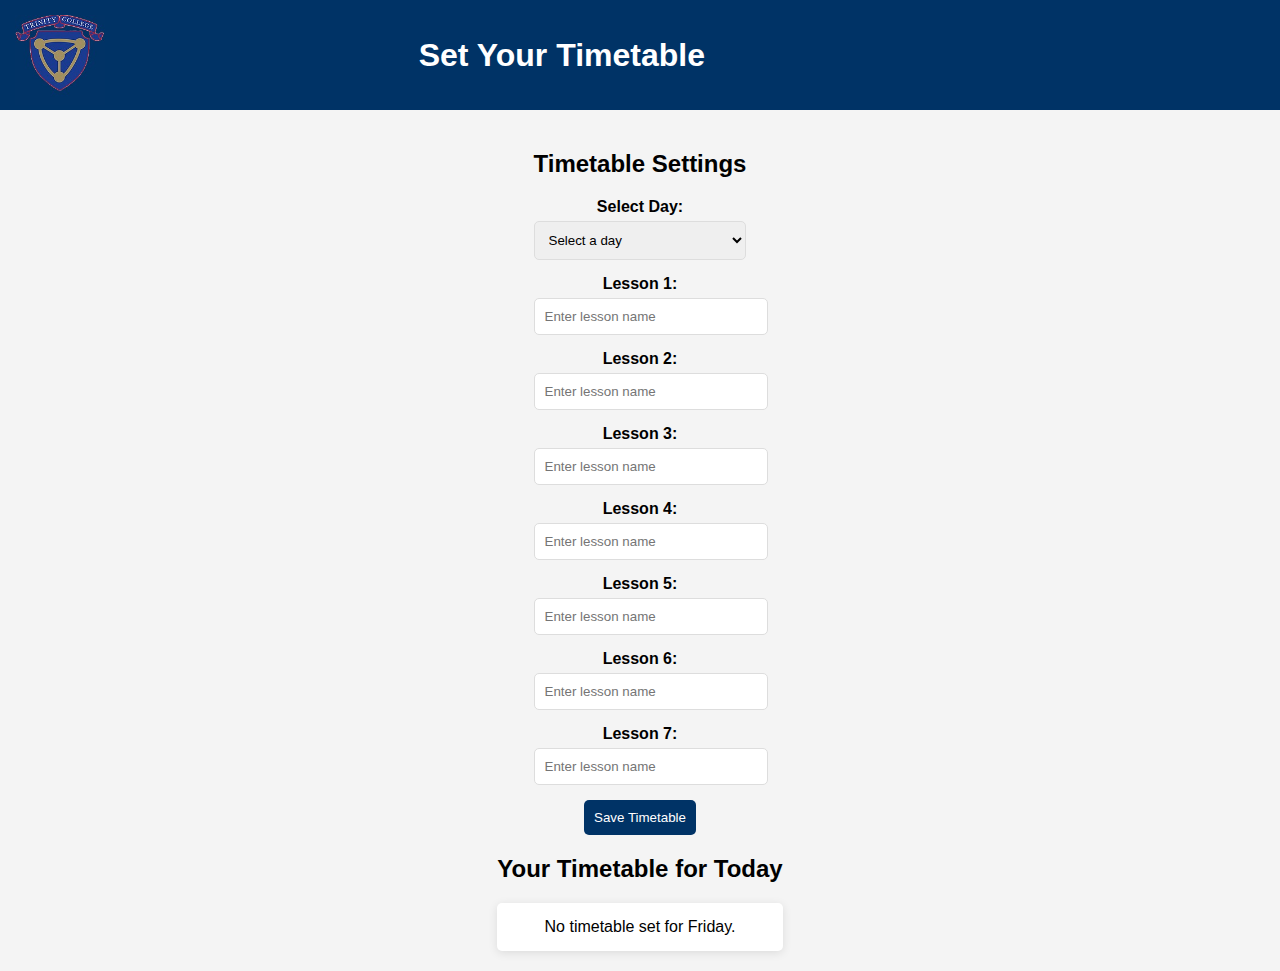
==== settings.html @ 126a45ff "first commit" ====
<!DOCTYPE html>
<html lang="en">
<head>
    <meta charset="UTF-8">
    <meta name="viewport" content="width=device-width, initial-scale=1.0">
    <link rel="stylesheet" href="styles.css">
    <title>Settings - Schoolsquare</title>
</head>
<body>
    <header>
        <div class="logo">
            <a href="index.html">
                <img src="images/schoolbox-logo.jpg" alt="School Logo" style="width: 90px; height: auto; padding-top: 13px;">
            </a>
        </div>
        <h1 style="padding-right: 560px;">Set Your Timetable</h1>
    </header>
    <main style="text-align: center;">
        <section aria-labelledby="timetable-form-heading">
            <h2 id="timetable-form-heading">Timetable Settings</h2>
            <form id="timetable-form">
                <div class="form-group">
                    <label for="day">Select Day:</label>
                    <select id="day" name="day" required>
                        <option value="" disabled selected>Select a day</option>
                        <option value="Monday">Monday</option>
                        <option value="Tuesday">Tuesday</option>
                        <option value="Wednesday">Wednesday</option>
                        <option value="Thursday">Thursday</option>
                        <option value="Friday">Friday</option>
                    </select>
                </div>

                <div class="form-group">
                    <label for="lesson1">Lesson 1:</label>
                    <input type="text" id="lesson1" name="lesson1" placeholder="Enter lesson name" required>
                </div>

                <div class="form-group">
                    <label for="lesson2">Lesson 2:</label>
                    <input type="text" id="lesson2" name="lesson2" placeholder="Enter lesson name" required>
                </div>

                <div class="form-group">
                    <label for="lesson3">Lesson 3:</label>
                    <input type="text" id="lesson3" name="lesson3" placeholder="Enter lesson name" required>
                </div>

                <div class="form-group">
                    <label for="lesson4">Lesson 4:</label>
                    <input type="text" id="lesson4" name="lesson4" placeholder="Enter lesson name" required>
                </div>

                <div class="form-group">
                    <label for="lesson5">Lesson 5:</label>
                    <input type="text" id="lesson5" name="lesson5" placeholder="Enter lesson name" required>
                </div>

                <div class="form-group">
                    <label for="lesson6">Lesson 6:</label>
                    <input type="text" id="lesson6" name="lesson6" placeholder="Enter lesson name" required>
                </div>

                <div class="form-group">
                    <label for="lesson7">Lesson 7:</label>
                    <input type="text" id="lesson7" name="lesson7" placeholder="Enter lesson name" required>
                </div>

                <button type="submit" class="btn">Save Timetable</button>
            </form>
        </section>

        <section aria-labelledby="current-timetable-heading">
            <h2 id="current-timetable-heading">Your Timetable for Today</h2>
            <div id="current-timetable" class="timetable-display">
                <p>No timetable set for today.</p>
            </div>
        </section>
    </main>
    <script src="script.js"></script>
</body>
</html>
---- styles.css ----
body {
    font-family: Arial, sans-serif;
    margin: 0;
    padding: 0;
    background-color: #f4f4f4;
}

header {
    background-color: #003366;
    color: white;
    padding: 10px 20px; /* Reduced padding for a smaller nav bar */
    display: flex;
    justify-content: space-between;
    align-items: center;
    height: 80px; /* Adjusted height of the nav bar */
}

.logo img {
    width: 90px;
    height: auto;
    padding-top: 13px;
}

nav ul {
    list-style-type: none;
    display: flex;
    flex-wrap: wrap;
    gap: 25px; /* Increased gap for better spacing between icons */
    padding: 0;
}

nav ul li {
    text-align: center;
    transition: transform 0.3s;
}

nav ul li:hover {
    transform: translateY(-5px);
}

nav ul li a {
    text-decoration: none;
    color: white;
    text-align: center;
}

nav ul li a:hover {
    color: #ffcc00; /* Change hover color */
}

.user-info {
    display: flex;
    align-items: center;
}

.user-info span {
    margin-right: 10px;
}

.settings-link {
    text-decoration: none;
    color: white;
    text-align: center;
    transition: transform 0.3s;
}

.settings-link:hover {
    transform: translateY(-5px);
    color: #ffcc00; /* Change hover color */
}

main {
    padding: 20px;
}

.schedule {
    margin-bottom: 20px;
}

.schedule h3 {
    margin-bottom: 10px;
}

.timetable {
    display: grid;
    grid-template-columns: repeat(3, 1fr);
    gap: 15px; /* Space between lessons */
}

.lesson {
    background-color: #f9f9f9;
    border: 1px solid #ddd;
    border-radius: 5px;
    padding: 10px;
    text-align: center;
    transition: background-color 0.3s;
}

.lesson h4 {
    margin: 0;
}

.lesson p {
    margin: 5px 0;
}

.lesson.highlight {
    background-color: #cceeff; /* Highlight color for current lesson */
    font-weight: bold; /* Make text bold */
}
.lesson:hover {
    background-color: #e7e7e7; /* Change background color on hover */
}

body {
    font-family: Arial, sans-serif;
    margin: 0;
    padding: 0;
    background-color: #f4f4f4;
}

header {
    background-color: #003366;
    color: white;
    padding: 15px;
    text-align: center;
}

main {
    display: flex;
    flex-direction: column;
    align-items: center; /* Center content horizontally */
    padding: 20px;
}

h2 {
    margin-top: 20px;
}

.form-group {
    margin-bottom: 15px;
}

label {
    font-weight: bold;
    display: block;
    margin-bottom: 5px;
}

input, select {
    padding: 10px;
    border: 1px solid #ddd;
    border-radius: 5px;
    width: 100%; /* Full width for inputs */
    max-width: 400px; /* Limit max width */
}

button {
    padding: 10px;
    background-color: #003366;
    color: white;
    border: none;
    border-radius: 5px;
    cursor: pointer;
    transition: background-color 0.3s;
}

button:hover {
    background-color: #004080;
}

.timetable-display {
    margin-top: 20px;
    background-color: #ffffff;
    padding: 15px;
    border-radius: 5px;
    box-shadow: 0 2px 10px rgba(0, 0, 0, 0.1);
}

.timetable-display p {
    margin: 0;
}
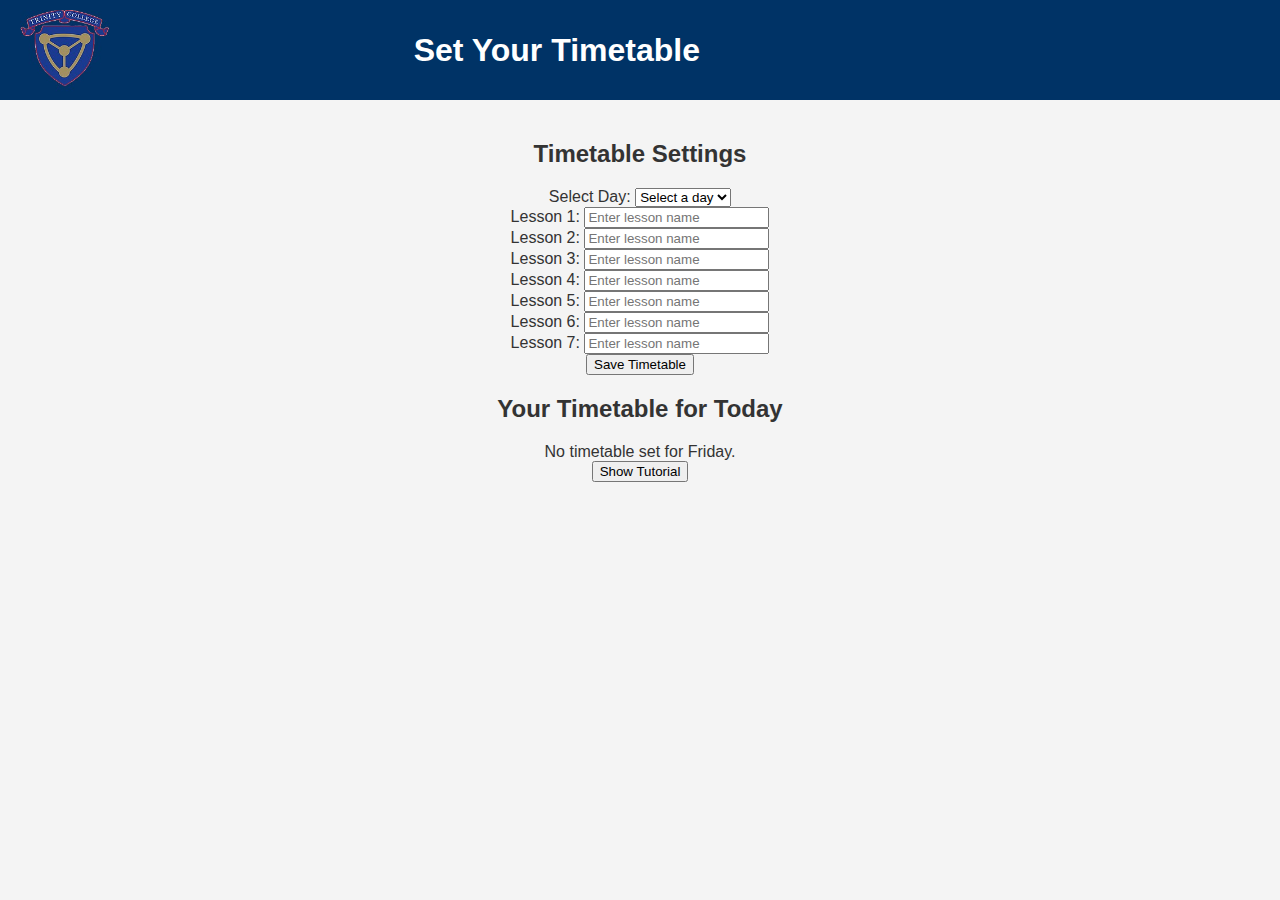
==== commit d54248d6: "this is a broken tutorial version" ====
--- a/settings.html
+++ b/settings.html
@@ -5,6 +5,7 @@
     <meta name="viewport" content="width=device-width, initial-scale=1.0">
     <link rel="stylesheet" href="styles.css">
     <title>Settings - Schoolsquare</title>
+    <link rel="icon" href="images/schoolbox-logo.png" type="image/x-icon">
 </head>
 <body>
     <header>
@@ -76,7 +77,53 @@
                 <p>No timetable set for today.</p>
             </div>
         </section>
+
+        <section>
+            <button id="showTutorialButton" class="btn">Show Tutorial</button>
+        </section>
     </main>
+
+    <!-- Tutorial Modal -->
+    <div id="tutorialModal" class="modal" style="text-align: center; display: none;">
+        <div class="modal-content">
+            <span class="close-button">&times;</span>
+            <div id="tutorialSteps">
+                <div class="step active">
+                    <h2>Welcome to Schoolbox!</h2>
+                    <p>This tutorial will guide you through setting up your timetable.</p>
+                </div>
+                <div class="step">
+                    <h2>Step 1: Navigate to Settings</h2>
+                    <p>Go to the <strong>Settings</strong> page to customize your timetable.</p>
+                    <img src="images/settings-screenshot.png" alt="Settings Page" width="600">
+                </div>
+                <div class="step">
+                    <h2>Step 2: Set Your Timetable</h2>
+                    <p>Select the day and enter your lessons for each time slot.</p>
+                    <img src="images/set-timetable.png" alt="Timetable Settings"  width="600">
+                </div>
+                <div class="step">
+                    <h2>Step 3: View Your Schedule</h2>
+                    <p>The current lesson will be highlighted based on the current time.</p>
+                    <img src="images/schedule-screenshot.png" alt="View Schedule" width="600">
+                </div>
+                <div class="step">
+                    <h2>Step 4: Turn Off Tutorial</h2>
+                    <p>You can turn off this tutorial to prevent it from showing again.</p>
+                    <label>
+                        <input type="checkbox" id="disableTutorial"> Do not show this tutorial again
+                    </label>
+                </div>
+            </div>
+            <div class="modal-footer">
+                <button id="prevButton" onclick="changeStep(-1)">Previous</button>
+                <button id="nextButton" onclick="changeStep(1)">Next</button>
+                <span id="stepCounter">Page 1 of 4</span>
+            </div>
+        </div>
+    </div>
+
     <script src="script.js"></script>
+    <script src="main.js"></script>
 </body>
 </html>--- a/styles.css
+++ b/styles.css
@@ -1,18 +1,20 @@
+/* General Styles */
 body {
     font-family: Arial, sans-serif;
     margin: 0;
     padding: 0;
     background-color: #f4f4f4;
+    color: #333;
 }
 
 header {
     background-color: #003366;
     color: white;
-    padding: 10px 20px; /* Reduced padding for a smaller nav bar */
+    padding: 10px 20px;
     display: flex;
     justify-content: space-between;
     align-items: center;
-    height: 80px; /* Adjusted height of the nav bar */
+    height: 80px;
 }
 
 .logo img {
@@ -25,7 +27,7 @@
     list-style-type: none;
     display: flex;
     flex-wrap: wrap;
-    gap: 25px; /* Increased gap for better spacing between icons */
+    gap: 25px;
     padding: 0;
 }
 
@@ -45,7 +47,7 @@
 }
 
 nav ul li a:hover {
-    color: #ffcc00; /* Change hover color */
+    color: #ffcc00;
 }
 
 .user-info {
@@ -66,7 +68,7 @@
 
 .settings-link:hover {
     transform: translateY(-5px);
-    color: #ffcc00; /* Change hover color */
+    color: #ffcc00;
 }
 
 main {
@@ -82,101 +84,129 @@
 }
 
 .timetable {
-    display: grid;
-    grid-template-columns: repeat(3, 1fr);
-    gap: 15px; /* Space between lessons */
+    display: flex;
+    flex-wrap: nowrap;
+    gap: 10px;
 }
 
 .lesson {
-    background-color: #f9f9f9;
+    flex: 1;
     border: 1px solid #ddd;
     border-radius: 5px;
-    padding: 10px;
+    padding: 15px;
     text-align: center;
     transition: background-color 0.3s;
-}
-
-.lesson h4 {
-    margin: 0;
-}
-
-.lesson p {
-    margin: 5px 0;
+    max-width: 120px;
+    position: relative;
 }
 
 .lesson.highlight {
-    background-color: #cceeff; /* Highlight color for current lesson */
-    font-weight: bold; /* Make text bold */
-}
+    border: 2px solid #003366;
+    font-weight: bold;
+}
+
 .lesson:hover {
-    background-color: #e7e7e7; /* Change background color on hover */
-}
-
-body {
-    font-family: Arial, sans-serif;
-    margin: 0;
-    padding: 0;
-    background-color: #f4f4f4;
-}
-
-header {
-    background-color: #003366;
-    color: white;
-    padding: 15px;
-    text-align: center;
-}
-
-main {
-    display: flex;
-    flex-direction: column;
-    align-items: center; /* Center content horizontally */
+    opacity: 0.8;
+}
+
+/* Modal Styles */
+.modal {
+    display: block; /* Always show for testing */
+    position: fixed;
+    z-index: 1;
+    left: 0;
+    top: 0;
+    width: 100%;
+    height: 100%;
+    overflow: auto;
+    background-color: rgba(0,0,0,0.4);
+    padding-top: 60px;
+    animation: fadeIn 0.5s;
+}
+
+.modal-content {
+    background-color: #fefefe;
+    margin: 5% auto;
     padding: 20px;
-}
-
-h2 {
+    border: 1px solid #888;
+    width: 80%;
+    max-width: 600px;
+    position: relative;
+    border-radius: 10px;
+    box-shadow: 0 5px 15px rgba(0,0,0,0.3);
+}
+
+.close-button {
+    color: #aaa;
+    float: right;
+    font-size: 28px;
+    font-weight: bold;
+    transition: color 0.3s;
+}
+
+.close-button:hover,
+.close-button:focus {
+    color: black;
+    cursor: pointer;
+}
+
+.step {
+    display: none;
+    opacity: 0;
+    animation: fadeIn 0.5s forwards;
+}
+
+.step.active {
+    display: block;
+    opacity: 1;
+}
+
+.modal-footer {
+    text-align: center;
     margin-top: 20px;
 }
 
-.form-group {
-    margin-bottom: 15px;
-}
-
-label {
-    font-weight: bold;
-    display: block;
-    margin-bottom: 5px;
-}
-
-input, select {
-    padding: 10px;
-    border: 1px solid #ddd;
-    border-radius: 5px;
-    width: 100%; /* Full width for inputs */
-    max-width: 400px; /* Limit max width */
-}
-
-button {
-    padding: 10px;
-    background-color: #003366;
-    color: white;
+.modal-footer button {
+    padding: 10px 20px;
+    margin: 5px;
     border: none;
     border-radius: 5px;
     cursor: pointer;
-    transition: background-color 0.3s;
-}
-
-button:hover {
-    background-color: #004080;
-}
-
-.timetable-display {
-    margin-top: 20px;
-    background-color: #ffffff;
-    padding: 15px;
+    transition: background-color 0.3s, transform 0.3s;
+}
+
+#prevButton {
+    color: white;
+}
+
+#nextButton {
+    background-color: #003366;
+    color: white;
+}
+
+#prevButton:hover, #nextButton:hover {
+    transform: scale(1.05);
+}
+
+#stepCounter {
+    margin-top: 10px;
+    font-size: 16px;
+}
+
+/* Image Styling */
+.step img {
+    max-width: 100%;
+    height: auto;
     border-radius: 5px;
-    box-shadow: 0 2px 10px rgba(0, 0, 0, 0.1);
-}
-
-.timetable-display p {
-    margin: 0;
+    margin-top: 10px;
+    box-shadow: 0 4px 8px rgba(0,0,0,0.2);
+}
+
+@keyframes fadeIn {
+    from {
+        opacity: 0;
+    }
+    to {
+        opacity: 1;
+    }
 }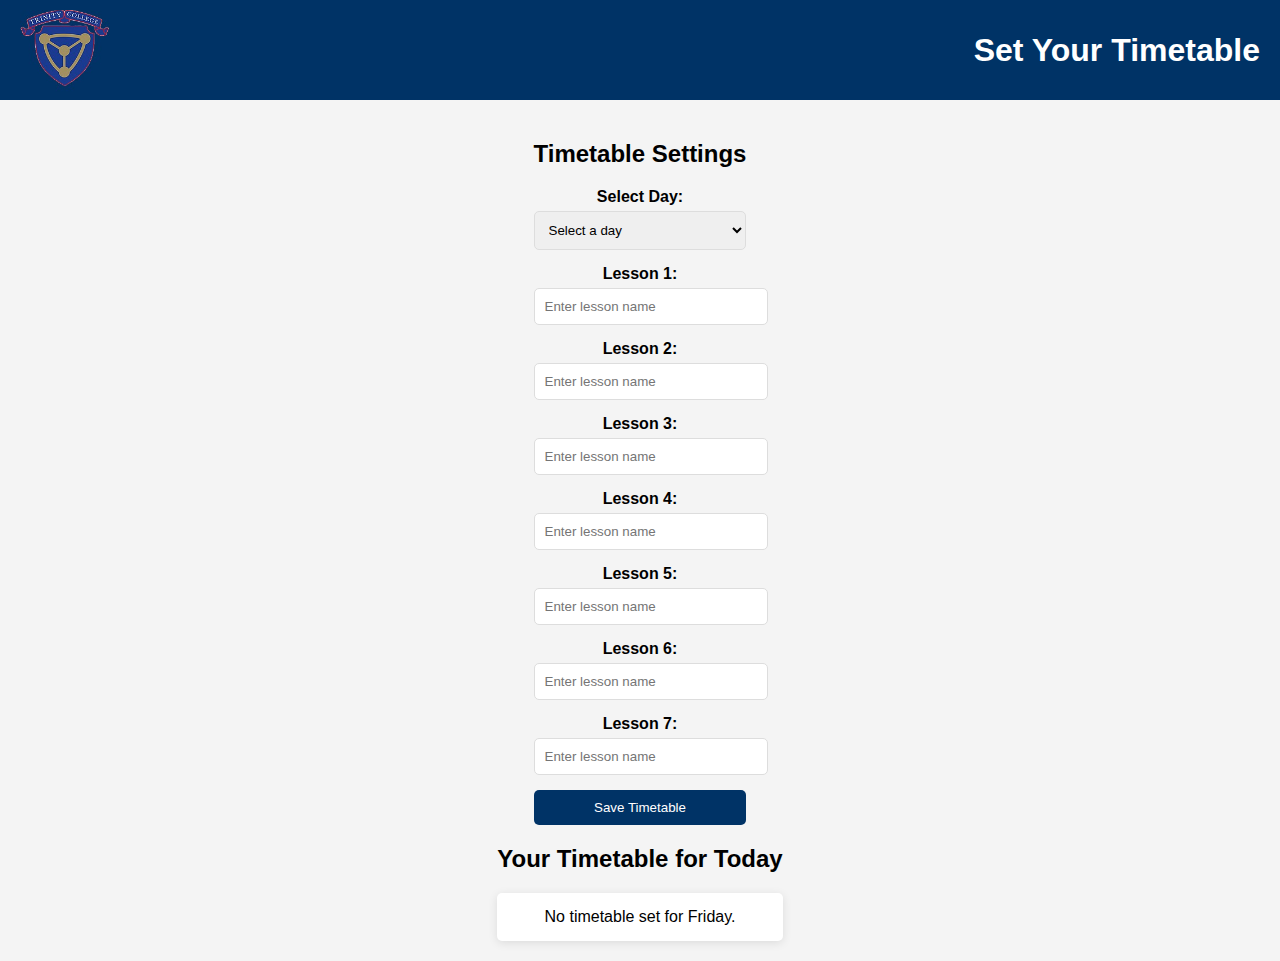
==== commit 084340c4: "Version 0.2.0-alpha" ====
--- a/settings.html
+++ b/settings.html
@@ -5,7 +5,6 @@
     <meta name="viewport" content="width=device-width, initial-scale=1.0">
     <link rel="stylesheet" href="styles.css">
     <title>Settings - Schoolsquare</title>
-    <link rel="icon" href="images/schoolbox-logo.png" type="image/x-icon">
 </head>
 <body>
     <header>
@@ -14,7 +13,7 @@
                 <img src="images/schoolbox-logo.jpg" alt="School Logo" style="width: 90px; height: auto; padding-top: 13px;">
             </a>
         </div>
-        <h1 style="padding-right: 560px;">Set Your Timetable</h1>
+        <h1>Set Your Timetable</h1>
     </header>
     <main style="text-align: center;">
         <section aria-labelledby="timetable-form-heading">
@@ -77,53 +76,7 @@
                 <p>No timetable set for today.</p>
             </div>
         </section>
-
-        <section>
-            <button id="showTutorialButton" class="btn">Show Tutorial</button>
-        </section>
     </main>
-
-    <!-- Tutorial Modal -->
-    <div id="tutorialModal" class="modal" style="text-align: center; display: none;">
-        <div class="modal-content">
-            <span class="close-button">&times;</span>
-            <div id="tutorialSteps">
-                <div class="step active">
-                    <h2>Welcome to Schoolbox!</h2>
-                    <p>This tutorial will guide you through setting up your timetable.</p>
-                </div>
-                <div class="step">
-                    <h2>Step 1: Navigate to Settings</h2>
-                    <p>Go to the <strong>Settings</strong> page to customize your timetable.</p>
-                    <img src="images/settings-screenshot.png" alt="Settings Page" width="600">
-                </div>
-                <div class="step">
-                    <h2>Step 2: Set Your Timetable</h2>
-                    <p>Select the day and enter your lessons for each time slot.</p>
-                    <img src="images/set-timetable.png" alt="Timetable Settings"  width="600">
-                </div>
-                <div class="step">
-                    <h2>Step 3: View Your Schedule</h2>
-                    <p>The current lesson will be highlighted based on the current time.</p>
-                    <img src="images/schedule-screenshot.png" alt="View Schedule" width="600">
-                </div>
-                <div class="step">
-                    <h2>Step 4: Turn Off Tutorial</h2>
-                    <p>You can turn off this tutorial to prevent it from showing again.</p>
-                    <label>
-                        <input type="checkbox" id="disableTutorial"> Do not show this tutorial again
-                    </label>
-                </div>
-            </div>
-            <div class="modal-footer">
-                <button id="prevButton" onclick="changeStep(-1)">Previous</button>
-                <button id="nextButton" onclick="changeStep(1)">Next</button>
-                <span id="stepCounter">Page 1 of 4</span>
-            </div>
-        </div>
-    </div>
-
     <script src="script.js"></script>
-    <script src="main.js"></script>
 </body>
 </html>--- a/styles.css
+++ b/styles.css
@@ -1,10 +1,8 @@
-/* General Styles */
 body {
     font-family: Arial, sans-serif;
     margin: 0;
     padding: 0;
     background-color: #f4f4f4;
-    color: #333;
 }
 
 header {
@@ -15,6 +13,13 @@
     justify-content: space-between;
     align-items: center;
     height: 80px;
+}
+
+main {
+    display: flex;
+    flex-direction: column;
+    align-items: center; /* Center content horizontally */
+    padding: 20px;
 }
 
 .logo img {
@@ -71,10 +76,6 @@
     color: #ffcc00;
 }
 
-main {
-    padding: 20px;
-}
-
 .schedule {
     margin-bottom: 20px;
 }
@@ -85,128 +86,81 @@
 
 .timetable {
     display: flex;
-    flex-wrap: nowrap;
+    flex-wrap: nowrap; /* Ensure all items stay in one line */
     gap: 10px;
 }
 
 .lesson {
-    flex: 1;
+    flex: 1; /* Allow boxes to grow and shrink equally */
     border: 1px solid #ddd;
     border-radius: 5px;
     padding: 15px;
     text-align: center;
     transition: background-color 0.3s;
-    max-width: 120px;
-    position: relative;
+    color: #333;
+    font-weight: bold;
+    max-width: 120px; /* Adjust width to fit more boxes in a row */
 }
 
 .lesson.highlight {
     border: 2px solid #003366;
     font-weight: bold;
+    background-color: #e6f7ff;
 }
 
 .lesson:hover {
-    opacity: 0.8;
+    background-color: #e7e7e7; /* Change background color on hover */
+    transform: scale(1.02); /* Slightly scale up the lesson card on hover */
+    box-shadow: 0 4px 8px rgba(0, 0, 0, 0.2); /* Add shadow effect */
+    transition: transform 0.3s, background-color 0.3s, box-shadow 0.3s; /* Smooth transition */
 }
 
-/* Modal Styles */
-.modal {
-    display: block; /* Always show for testing */
-    position: fixed;
-    z-index: 1;
-    left: 0;
-    top: 0;
-    width: 100%;
-    height: 100%;
-    overflow: auto;
-    background-color: rgba(0,0,0,0.4);
-    padding-top: 60px;
-    animation: fadeIn 0.5s;
+input, select {
+    padding: 10px;
+    border: 1px solid #ddd;
+    border-radius: 5px;
+    width: 100%; /* Full width for inputs */
 }
 
-.modal-content {
-    background-color: #fefefe;
-    margin: 5% auto;
-    padding: 20px;
-    border: 1px solid #888;
-    width: 80%;
-    max-width: 600px;
-    position: relative;
-    border-radius: 10px;
-    box-shadow: 0 5px 15px rgba(0,0,0,0.3);
+.form-group {
+    margin-bottom: 15px;
+    width: 100%;
+    max-width: 400px; /* Limit max width */
 }
 
-.close-button {
-    color: #aaa;
-    float: right;
-    font-size: 28px;
+label {
     font-weight: bold;
-    transition: color 0.3s;
+    display: block;
+    margin-bottom: 5px;
 }
 
-.close-button:hover,
-.close-button:focus {
-    color: black;
-    cursor: pointer;
-}
-
-.step {
-    display: none;
-    opacity: 0;
-    animation: fadeIn 0.5s forwards;
-}
-
-.step.active {
-    display: block;
-    opacity: 1;
-}
-
-.modal-footer {
-    text-align: center;
+h2 {
     margin-top: 20px;
 }
 
-.modal-footer button {
-    padding: 10px 20px;
-    margin: 5px;
+button {
+    padding: 10px;
+    background-color: #003366;
+    color: white;
     border: none;
     border-radius: 5px;
     cursor: pointer;
-    transition: background-color 0.3s, transform 0.3s;
+    transition: background-color 0.3s;
+    width: 100%; /* Full width for button */
 }
 
-#prevButton {
-    color: white;
+button:hover {
+    background-color: #004080;
 }
 
-#nextButton {
-    background-color: #003366;
-    color: white;
+.timetable-display {
+    margin-top: 20px;
+    background-color: #ffffff;
+    padding: 15px;
+    border-radius: 5px;
+    box-shadow: 0 2px 10px rgba(0, 0, 0, 0.1);
 }
 
-#prevButton:hover, #nextButton:hover {
-    transform: scale(1.05);
-}
-
-#stepCounter {
-    margin-top: 10px;
-    font-size: 16px;
-}
-
-/* Image Styling */
-.step img {
-    max-width: 100%;
-    height: auto;
-    border-radius: 5px;
-    margin-top: 10px;
-    box-shadow: 0 4px 8px rgba(0,0,0,0.2);
-}
-
-@keyframes fadeIn {
-    from {
-        opacity: 0;
-    }
-    to {
-        opacity: 1;
-    }
+.timetable-display p {
+    margin: 0;
 }